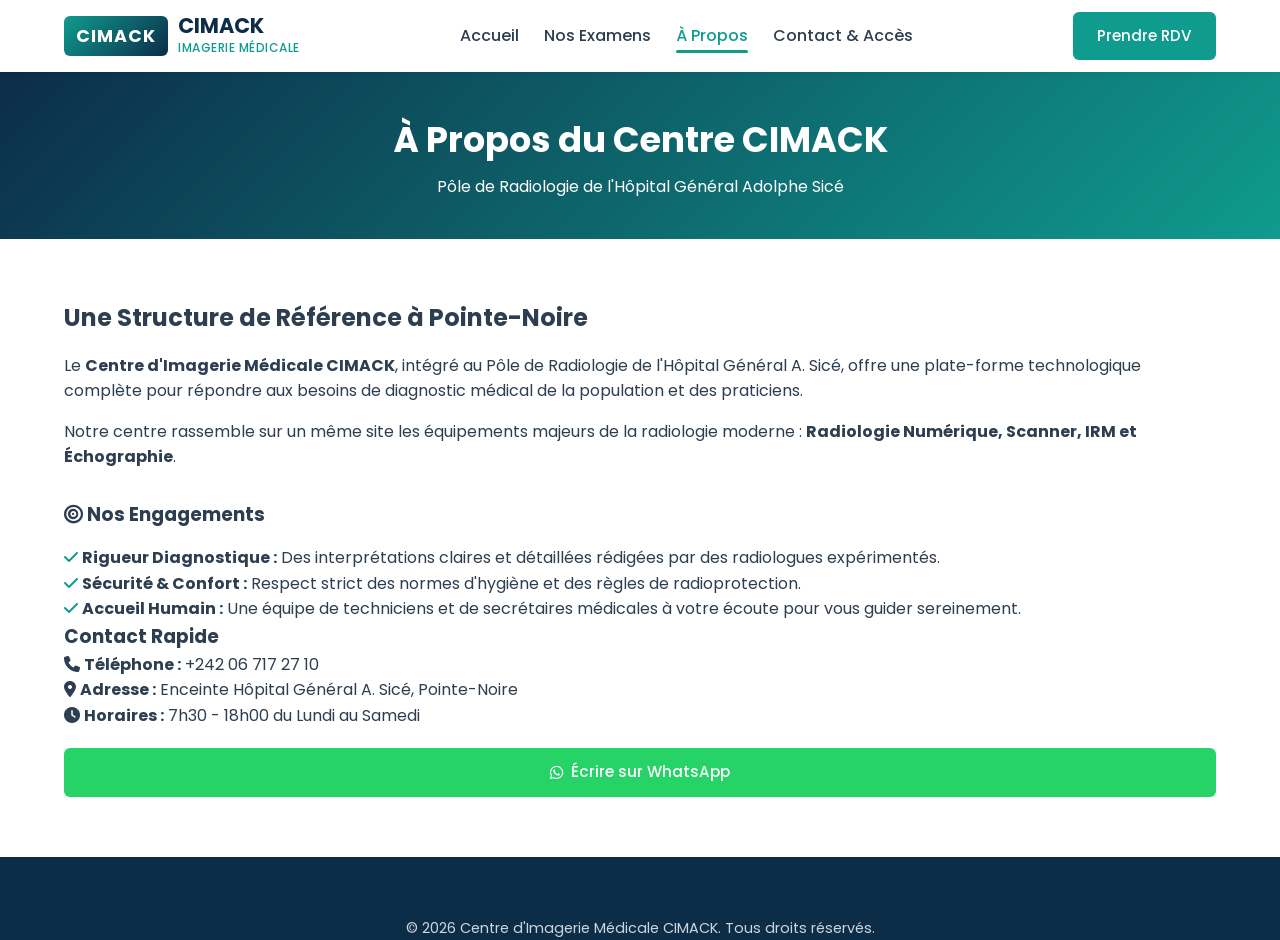
==== about.html @ 1cb678bf "Add files via upload" ====
<!DOCTYPE html>
<html lang="fr">
<head>
    <meta charset="UTF-8">
    <meta name="viewport" content="width=device-width, initial-scale=1.0">
    <title>À Propos - Centre d'Imagerie Médicale CIMACK</title>
    <link rel="stylesheet" href="styles.css">
    <link href="https://fonts.googleapis.com/css2?family=Poppins:wght@300;400;500;600;700&display=swap" rel="stylesheet">
    <link rel="stylesheet" href="https://cdnjs.cloudflare.com/ajax/libs/font-awesome/6.4.0/css/all.min.css">
</head>
<body>

    <!-- Header -->
    <header class="header">
        <div class="container header-container">
            <a href="index.html" class="logo-container">
                <div class="logo-badge">CIMACK</div>
                <div class="logo-text">
                    <span class="brand-title">CIMACK</span>
                    <span class="brand-sub">Imagerie Médicale</span>
                </div>
            </a>
            <nav class="navbar" id="navbar">
                <ul class="nav-menu">
                    <li><a href="index.html" class="nav-link">Accueil</a></li>
                    <li><a href="services.html" class="nav-link">Nos Examens</a></li>
                    <li><a href="about.html" class="nav-link active">À Propos</a></li>
                    <li><a href="contact.html" class="nav-link">Contact & Accès</a></li>
                </ul>
            </nav>
            <div class="header-actions">
                <a href="contact.html#rdv-form" class="btn btn-primary">Prendre RDV</a>
                <button class="hamburger" id="hamburger"><i class="fa-solid fa-bars"></i></button>
            </div>
        </div>
    </header>

    <div class="page-banner">
        <div class="container text-center">
            <h1>À Propos du Centre CIMACK</h1>
            <p>Pôle de Radiologie de l'Hôpital Général Adolphe Sicé</p>
        </div>
    </div>

    <section class="section-padding">
        <div class="container">
            <div class="about-grid">
                <div>
                    <h2>Une Structure de Référence à Pointe-Noire</h2>
                    <p class="mt-15">Le <strong>Centre d'Imagerie Médicale CIMACK</strong>, intégré au Pôle de Radiologie de l'Hôpital Général A. Sicé, offre une plate-forme technologique complète pour répondre aux besoins de diagnostic médical de la population et des praticiens.</p>
                    <p class="mt-15">Notre centre rassemble sur un même site les équipements majeurs de la radiologie moderne : <strong>Radiologie Numérique, Scanner, IRM et Échographie</strong>.</p>
                    
                    <h3 class="mt-30"><i class="fa-solid fa-bullseye"></i> Nos Engagements</h3>
                    <ul class="checklist mt-15">
                        <li><i class="fa-solid fa-check text-teal"></i> <strong>Rigueur Diagnostique :</strong> Des interprétations claires et détaillées rédigées par des radiologues expérimentés.</li>
                        <li><i class="fa-solid fa-check text-teal"></i> <strong>Sécurité & Confort :</strong> Respect strict des normes d'hygiène et des règles de radioprotection.</li>
                        <li><i class="fa-solid fa-check text-teal"></i> <strong>Accueil Humain :</strong> Une équipe de techniciens et de secrétaires médicales à votre écoute pour vous guider sereinement.</li>
                    </ul>
                </div>
                <div class="contact-card-box">
                    <h3>Contact Rapide</h3>
                    <p><i class="fa-solid fa-phone"></i> <strong>Téléphone :</strong> +242 06 717 27 10</p>
                    <p><i class="fa-solid fa-location-dot"></i> <strong>Adresse :</strong> Enceinte Hôpital Général A. Sicé, Pointe-Noire</p>
                    <p><i class="fa-solid fa-clock"></i> <strong>Horaires :</strong> 7h30 - 18h00 du Lundi au Samedi</p>
                    <a href="https://wa.me/242067172710" class="btn btn-whatsapp w-100 mt-20"><i class="fa-brands fa-whatsapp"></i> Écrire sur WhatsApp</a>
                </div>
            </div>
        </div>
    </section>

    <!-- Footer -->
    <footer class="footer text-center">
        <p>&copy; 2026 Centre d'Imagerie Médicale CIMACK. Tous droits réservés.</p>
    </footer>

    <script src="script.js"></script>
</body>
</html>
---- styles.css ----
/* ==========================================================================
   CIMACK - Centre d'Imagerie Médicale Stylesheet
   Color Palette: Teal (#008B8B / #0f9b8e), Dark Blue (#0c2d48), Light Blue (#e6f7f8)
   ========================================================================== */

:root {
    --primary-teal: #0f9b8e;
    --primary-teal-dark: #0b786e;
    --primary-teal-light: #e6f7f8;
    --secondary-blue: #0c2d48;
    --secondary-blue-light: #1e4970;
    --accent-color: #20c997;
    --text-dark: #2c3e50;
    --text-muted: #6c757d;
    --bg-light: #f8fafc;
    --white: #ffffff;
    --border-color: #e2e8f0;
    --shadow-sm: 0 2px 4px rgba(0,0,0,0.05);
    --shadow-md: 0 4px 12px rgba(0,0,0,0.08);
    --shadow-lg: 0 10px 25px rgba(0,0,0,0.12);
    --radius-sm: 6px;
    --radius-md: 10px;
    --radius-lg: 16px;
    --transition: all 0.3s ease;
}

* {
    margin: 0;
    padding: 0;
    box-sizing: border-box;
}

body {
    font-family: 'Poppins', sans-serif;
    color: var(--text-dark);
    background-color: #ffffff;
    line-height: 1.6;
}

a {
    text-decoration: none;
    color: inherit;
    transition: var(--transition);
}

ul {
    list-style: none;
}

.container {
    width: 90%;
    max-width: 1200px;
    margin: 0 auto;
}

.section-padding {
    padding: 60px 0;
}

.text-center { text-align: center; }
.text-white { color: var(--white); }
.text-teal { color: var(--primary-teal); }
.mt-10 { margin-top: 10px; }
.mt-15 { margin-top: 15px; }
.mt-20 { margin-top: 20px; }
.mt-30 { margin-top: 30px; }
.mb-20 { margin-bottom: 20px; }
.w-100 { width: 100%; }

/* Buttons */
.btn {
    display: inline-flex;
    align-items: center;
    justify-content: center;
    gap: 8px;
    padding: 10px 22px;
    font-size: 0.95rem;
    font-weight: 500;
    border-radius: var(--radius-sm);
    border: 2px solid transparent;
    cursor: pointer;
    transition: var(--transition);
}

.btn-primary {
    background-color: var(--primary-teal);
    color: var(--white);
}

.btn-primary:hover {
    background-color: var(--primary-teal-dark);
}

.btn-secondary {
    background-color: var(--secondary-blue);
    color: var(--white);
}

.btn-secondary:hover {
    background-color: var(--secondary-blue-light);
}

.btn-outline-primary {
    border-color: var(--primary-teal);
    color: var(--primary-teal);
    background: transparent;
}

.btn-outline-primary:hover {
    background-color: var(--primary-teal);
    color: var(--white);
}

.btn-outline-light {
    border-color: var(--white);
    color: var(--white);
    background: transparent;
}

.btn-outline-light:hover {
    background-color: var(--white);
    color: var(--secondary-blue);
}

.btn-light {
    background-color: var(--white);
    color: var(--primary-teal);
    font-weight: 600;
}

.btn-light:hover {
    background-color: var(--primary-teal-light);
}

.btn-whatsapp {
    background-color: #25D366;
    color: var(--white);
}

.btn-whatsapp:hover {
    background-color: #1ebd59;
}

.btn-lg {
    padding: 14px 28px;
    font-size: 1.05rem;
    border-radius: var(--radius-md);
}

.btn-sm {
    padding: 6px 14px;
    font-size: 0.85rem;
}

/* Top Bar */
.top-bar {
    background-color: var(--secondary-blue);
    color: rgba(255, 255, 255, 0.85);
    font-size: 0.85rem;
    padding: 8px 0;
}

.top-bar-content {
    display: flex;
    justify-content: space-between;
    align-items: center;
}

.contact-info {
    display: flex;
    gap: 20px;
    flex-wrap: wrap;
}

.contact-info span {
    display: flex;
    align-items: center;
    gap: 6px;
}

.top-socials a {
    color: var(--white);
    margin-left: 12px;
}

.top-socials a:hover {
    color: var(--primary-teal);
}

/* Header & Navbar */
.header {
    background-color: var(--white);
    box-shadow: var(--shadow-sm);
    position: sticky;
    top: 0;
    z-index: 1000;
}

.header-container {
    display: flex;
    align-items: center;
    justify-content: space-between;
    padding: 12px 0;
}

.logo-container {
    display: flex;
    align-items: center;
    gap: 10px;
}

.logo-badge {
    background: linear-gradient(135deg, var(--primary-teal), var(--secondary-blue));
    color: var(--white);
    font-weight: 700;
    font-size: 1.1rem;
    padding: 6px 12px;
    border-radius: var(--radius-sm);
    letter-spacing: 1px;
}

.brand-title {
    font-size: 1.3rem;
    font-weight: 700;
    color: var(--secondary-blue);
    line-height: 1.1;
    display: block;
}

.brand-sub {
    font-size: 0.75rem;
    color: var(--primary-teal);
    font-weight: 500;
    letter-spacing: 0.5px;
    text-transform: uppercase;
    display: block;
}

.nav-menu {
    display: flex;
    gap: 25px;
}

.nav-link {
    font-weight: 500;
    color: var(--text-dark);
    padding: 6px 0;
    position: relative;
}

.nav-link:hover, .nav-link.active {
    color: var(--primary-teal);
}

.nav-link.active::after {
    content: '';
    position: absolute;
    bottom: 0;
    left: 0;
    width: 100%;
    height: 3px;
    background-color: var(--primary-teal);
    border-radius: 2px;
}

.header-actions {
    display: flex;
    align-items: center;
    gap: 15px;
}

.hamburger {
    display: none;
    background: none;
    border: none;
    font-size: 1.5rem;
    color: var(--secondary-blue);
    cursor: pointer;
}

/* Hero Section */
.hero {
    position: relative;
    background: linear-gradient(135deg, rgba(12, 45, 72, 0.92), rgba(15, 155, 142, 0.85)), url('https://images.unsplash.com/photo-1516549655169-df83a0774514?auto=format&fit=crop&w=1600&q=80') center/cover no-repeat;
    color: var(--white);
    padding: 80px 0 100px;
}

.hero-content {
    display: grid;
    grid-template-columns: 1.2fr 0.8fr;
    gap: 40px;
    align-items: center;
}

.badge-tag {
    display: inline-block;
    background-color: rgba(255, 255, 255, 0.18);
    backdrop-filter: blur(5px);
    color: #ffffff;
    padding: 6px 14px;
    border-radius: 20px;
    font-size: 0.85rem;
    font-weight: 500;
    margin-bottom: 15px;
    border: 1px solid rgba(255, 255, 255, 0.3);
}

.hero-text h1 {
    font-size: 2.5rem;
    line-height: 1.2;
    margin-bottom: 15px;
    font-weight: 700;
}

.hero-text p {
    font-size: 1.1rem;
    opacity: 0.9;
    margin-bottom: 25px;
}

.hero-buttons {
    display: flex;
    gap: 15px;
    flex-wrap: wrap;
}

.hero-card {
    background: rgba(255, 255, 255, 0.1);
    backdrop-filter: blur(12px);
    border: 1px solid rgba(255, 255, 255, 0.2);
    padding: 30px;
    border-radius: var(--radius-lg);
    box-shadow: var(--shadow-lg);
}

.hero-card h3 {
    font-size: 1.3rem;
    margin-bottom: 20px;
    display: flex;
    align-items: center;
    gap: 10px;
    color: #ffffff;
}

.hero-services-list li {
    padding: 10px 0;
    border-bottom: 1px solid rgba(255, 255, 255, 0.15);
    display: flex;
    align-items: center;
    gap: 10px;
    font-size: 1.05rem;
}

.hero-services-list li i {
    color: var(--accent-color);
}

.hero-card-footer {
    margin-top: 20px;
    font-size: 0.9rem;
    opacity: 0.95;
    color: #e0f2fe;
}

/* Section Header */
.section-header h2 {
    font-size: 2rem;
    color: var(--secondary-blue);
    margin-bottom: 10px;
}

.section-header p {
    color: var(--text-muted);
    font-size: 1.05rem;
}

.divider {
    width: 60px;
    height: 4px;
    background-color: var(--primary-teal);
    margin: 15px auto 30px;
    border-radius: 2px;
}

/* Service Grid Cards */
.services-grid {
    display: grid;
    grid-template-columns: repeat(auto-fit, minmax(250px, 1fr));
    gap: 25px;
    margin-top: 40px;
}

.service-card {
    background: var(--white);
    padding: 30px 25px;
    border-radius: var(--radius-md);
    border: 1px solid var(--border-color);
    box-shadow: var(--shadow-sm);
    transition: var(--transition);
}

.service-card:hover {
    transform: translateY(-5px);
    box-shadow: var(--shadow-md);
    border-color: var(--primary-teal);
}

.service-icon {
    width: 60px;
    height: 60px;
    background-color: var(--primary-teal-light);
    color: var(--primary-teal);
    border-radius: var(--radius-md);
    display: flex;
    align-items: center;
    justify-content: center;
    font-size: 1.8rem;
    margin-bottom: 20px;
}

.service-card h3 {
    font-size: 1.25rem;
    color: var(--secondary-blue);
    margin-bottom: 10px;
}

.service-card p {
    color: var(--text-muted);
    font-size: 0.92rem;
    margin-bottom: 20px;
}

.service-link {
    color: var(--primary-teal);
    font-weight: 600;
    font-size: 0.9rem;
    display: inline-flex;
    align-items: center;
    gap: 5px;
}

/* Why Us Section */
.bg-light {
    background-color: var(--bg-light);
}

.why-us-wrapper {
    display: grid;
    grid-template-columns: 1.2fr 0.8fr;
    gap: 40px;
    align-items: center;
}

.why-us-content h2 {
    font-size: 2rem;
    color: var(--secondary-blue);
    margin-bottom: 15px;
}

.feature-list {
    margin-top: 30px;
    display: flex;
    flex-direction: column;
    gap: 20px;
}

.feature-item {
    display: flex;
    gap: 15px;
}

.feature-icon {
    width: 45px;
    height: 45px;
    min-width: 45px;
    background-color: var(--primary-teal-light);
    color: var(--primary-teal);
    border-radius: 50%;
    display: flex;
    align-items: center;
    justify-content: center;
    font-size: 1.2rem;
}

.feature-item h4 {
    color: var(--secondary-blue);
    font-size: 1.1rem;
    margin-bottom: 4px;
}

.feature-item p {
    font-size: 0.9rem;
    color: var(--text-muted);
}

.why-us-image-box {
    background: var(--white);
    padding: 30px;
    border-radius: var(--radius-lg);
    box-shadow: var(--shadow-md);
    border: 1px solid var(--border-color);
}

.stat-card {
    text-align: center;
    padding: 20px;
    background-color: var(--primary-teal-light);
    border-radius: var(--radius-md);
    margin-bottom: 25px;
}

.stat-number {
    font-size: 2.8rem;
    font-weight: 700;
    color: var(--primary-teal);
    line-height: 1;
}

.stat-label {
    font-size: 0.9rem;
    color: var(--secondary-blue);
    font-weight: 600;
    margin-top: 5px;
}

.cta-box-inner h3 {
    color: var(--secondary-blue);
    margin-bottom: 10px;
}

.cta-box-inner p {
    font-size: 0.9rem;
    color: var(--text-muted);
    margin-bottom: 15px;
}

/* CTA Banner */
.cta-banner {
    background: linear-gradient(135deg, var(--primary-teal), var(--secondary-blue));
    color: var(--white);
    padding: 50px 0;
}

.cta-container {
    display: flex;
    align-items: center;
    justify-content: space-between;
    gap: 20px;
    flex-wrap: wrap;
}

.cta-text h2 {
    font-size: 1.8rem;
    margin-bottom: 5px;
}

/* Service Detail Cards */
.service-detail-card {
    background: var(--white);
    border-radius: var(--radius-md);
    border: 1px solid var(--border-color);
    box-shadow: var(--shadow-sm);
    padding: 30px;
    margin-bottom: 30px;
}

.service-detail-header {
    display: flex;
    align-items: center;
    gap: 20px;
    margin-bottom: 20px;
}

.service-detail-icon {
    width: 60px;
    height: 60px;
    background: var(--primary-teal-light);
    color: var(--primary-teal);
    border-radius: var(--radius-md);
    display: flex;
    align-items: center;
    justify-content: center;
    font-size: 1.8rem;
}

.sub-subtitle {
    color: var(--text-muted);
    font-size: 0.95rem;
}

.info-box {
    background-color: var(--bg-light);
    border-left: 4px solid var(--primary-teal);
    padding: 20px;
    border-radius: var(--radius-sm);
    margin-top: 20px;
}

.info-box h4 {
    color: var(--secondary-blue);
    margin-bottom: 10px;
}

.info-box ul {
    list-style-type: disc;
    padding-left: 20px;
    font-size: 0.92rem;
    color: var(--text-dark);
}

/* Page Banner */
.page-banner {
    background: linear-gradient(135deg, var(--secondary-blue), var(--primary-teal));
    color: var(--white);
    padding: 40px 0;
}

.page-banner h1 {
    font-size: 2.2rem;
    margin-bottom: 5px;
}

/* Contact & Form */
.contact-grid {
    display: grid;
    grid-template-columns: 1.2fr 0.8fr;
    gap: 40px;
}

.form-container {
    background: var(--white);
    padding: 35px;
    border-radius: var(--radius-lg);
    border: 1px solid var(--border-color);
    box-shadow: var(--shadow-md);
}

.form-row {
    display: grid;
    grid-template-columns: 1fr 1fr;
    gap: 15px;
}

.form-group {
    margin-bottom: 20px;
}

.form-group label {
    display: block;
    font-weight: 500;
    margin-bottom: 6px;
    font-size: 0.9rem;
    color: var(--secondary-blue);
}

.form-group input, .form-group select, .form-group textarea {
    width: 100%;
    padding: 12px;
    border: 1px solid var(--border-color);
    border-radius: var(--radius-sm);
    font-family: inherit;
    font-size: 0.95rem;
    transition: var(--transition);
}

.form-group input:focus, .form-group select:focus, .form-group textarea:focus {
    border-color: var(--primary-teal);
    outline: none;
    box-shadow: 0 0 0 3px rgba(15, 155, 142, 0.15);
}

.file-note {
    font-size: 0.8rem;
    color: var(--text-muted);
    display: block;
    margin-top: 4px;
}

.alert-success {
    margin-top: 20px;
    padding: 15px;
    background-color: #d1e7dd;
    color: #0f5132;
    border-radius: var(--radius-sm);
    font-weight: 500;
}

.info-card {
    background: var(--white);
    padding: 30px;
    border-radius: var(--radius-md);
    border: 1px solid var(--border-color);
    box-shadow: var(--shadow-sm);
}

.bg-primary-light {
    background-color: var(--primary-teal-light);
    border-color: rgba(15, 155, 142, 0.2);
}

.info-detail {
    display: flex;
    gap: 15px;
    margin-top: 20px;
}

.info-detail i {
    font-size: 1.3rem;
    color: var(--primary-teal);
    margin-top: 3px;
}

.phone-link, .whatsapp-link {
    color: var(--primary-teal-dark);
    font-weight: 600;
}

/* Footer */
.footer {
    background-color: var(--secondary-blue);
    color: rgba(255, 255, 255, 0.8);
    padding: 60px 0 0;
    font-size: 0.9rem;
}

.footer-grid {
    display: grid;
    grid-template-columns: repeat(auto-fit, minmax(220px, 1fr));
    gap: 30px;
    padding-bottom: 40px;
}

.footer-col h4 {
    color: var(--white);
    font-size: 1.1rem;
    margin-bottom: 15px;
    position: relative;
}

.footer-col ul li {
    margin-bottom: 8px;
}

.footer-col ul li a:hover {
    color: var(--primary-teal);
}

.footer-phone {
    font-size: 1.1rem;
    font-weight: 600;
    color: var(--white);
    margin-top: 10px;
}

.footer-bottom {
    border-top: 1px solid rgba(255, 255, 255, 0.1);
    padding: 20px 0;
    font-size: 0.85rem;
}

/* Responsive */
@media (max-width: 992px) {
    .hero-content, .why-us-wrapper, .contact-grid {
        grid-template-columns: 1fr;
    }
    .hero-text h1 {
        font-size: 2rem;
    }
}

@media (max-width: 768px) {
    .top-bar { display: none; }
    .hamburger { display: block; }
    .nav-menu {
        display: none;
        position: absolute;
        top: 100%;
        left: 0;
        width: 100%;
        background-color: var(--white);
        flex-direction: column;
        padding: 20px;
        box-shadow: var(--shadow-md);
    }
    .nav-menu.active { display: flex; }
    .form-row { grid-template-columns: 1fr; }
    .cta-container { text-align: center; justify-content: center; }
}
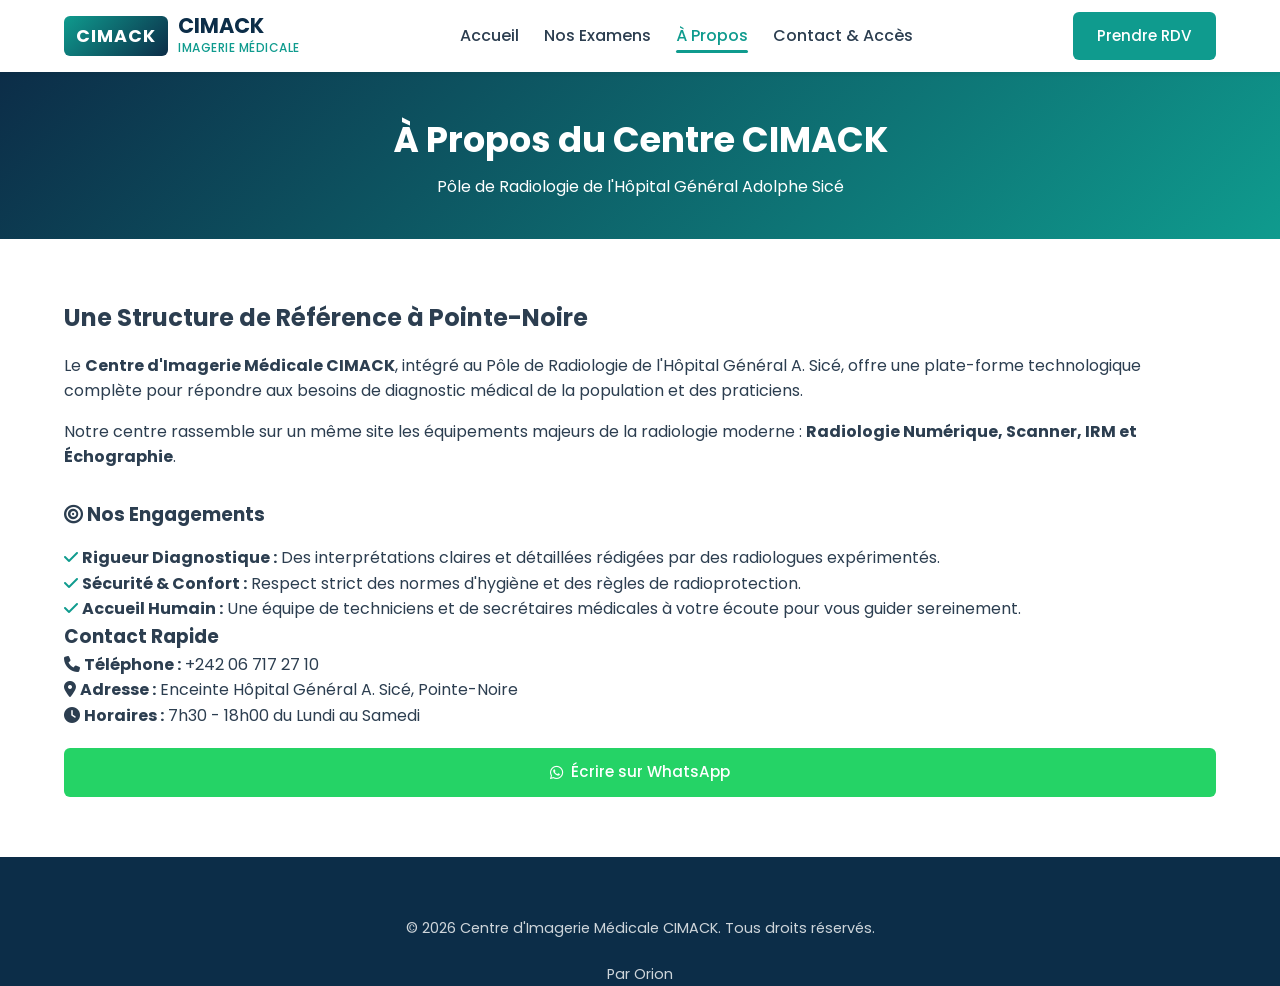
==== commit d2ac7858: "ajout de 'Par' Orion sur les footer" ====
--- a/about.html
+++ b/about.html
@@ -70,7 +70,8 @@
 
     <!-- Footer -->
     <footer class="footer text-center">
-        <p>&copy; 2026 Centre d'Imagerie Médicale CIMACK. Tous droits réservés.</p>
+        <p>&copy; 2026 Centre d'Imagerie Médicale CIMACK. Tous droits réservés.</p><br>
+        <p>Par Orion</p>
     </footer>
 
     <script src="script.js"></script>
